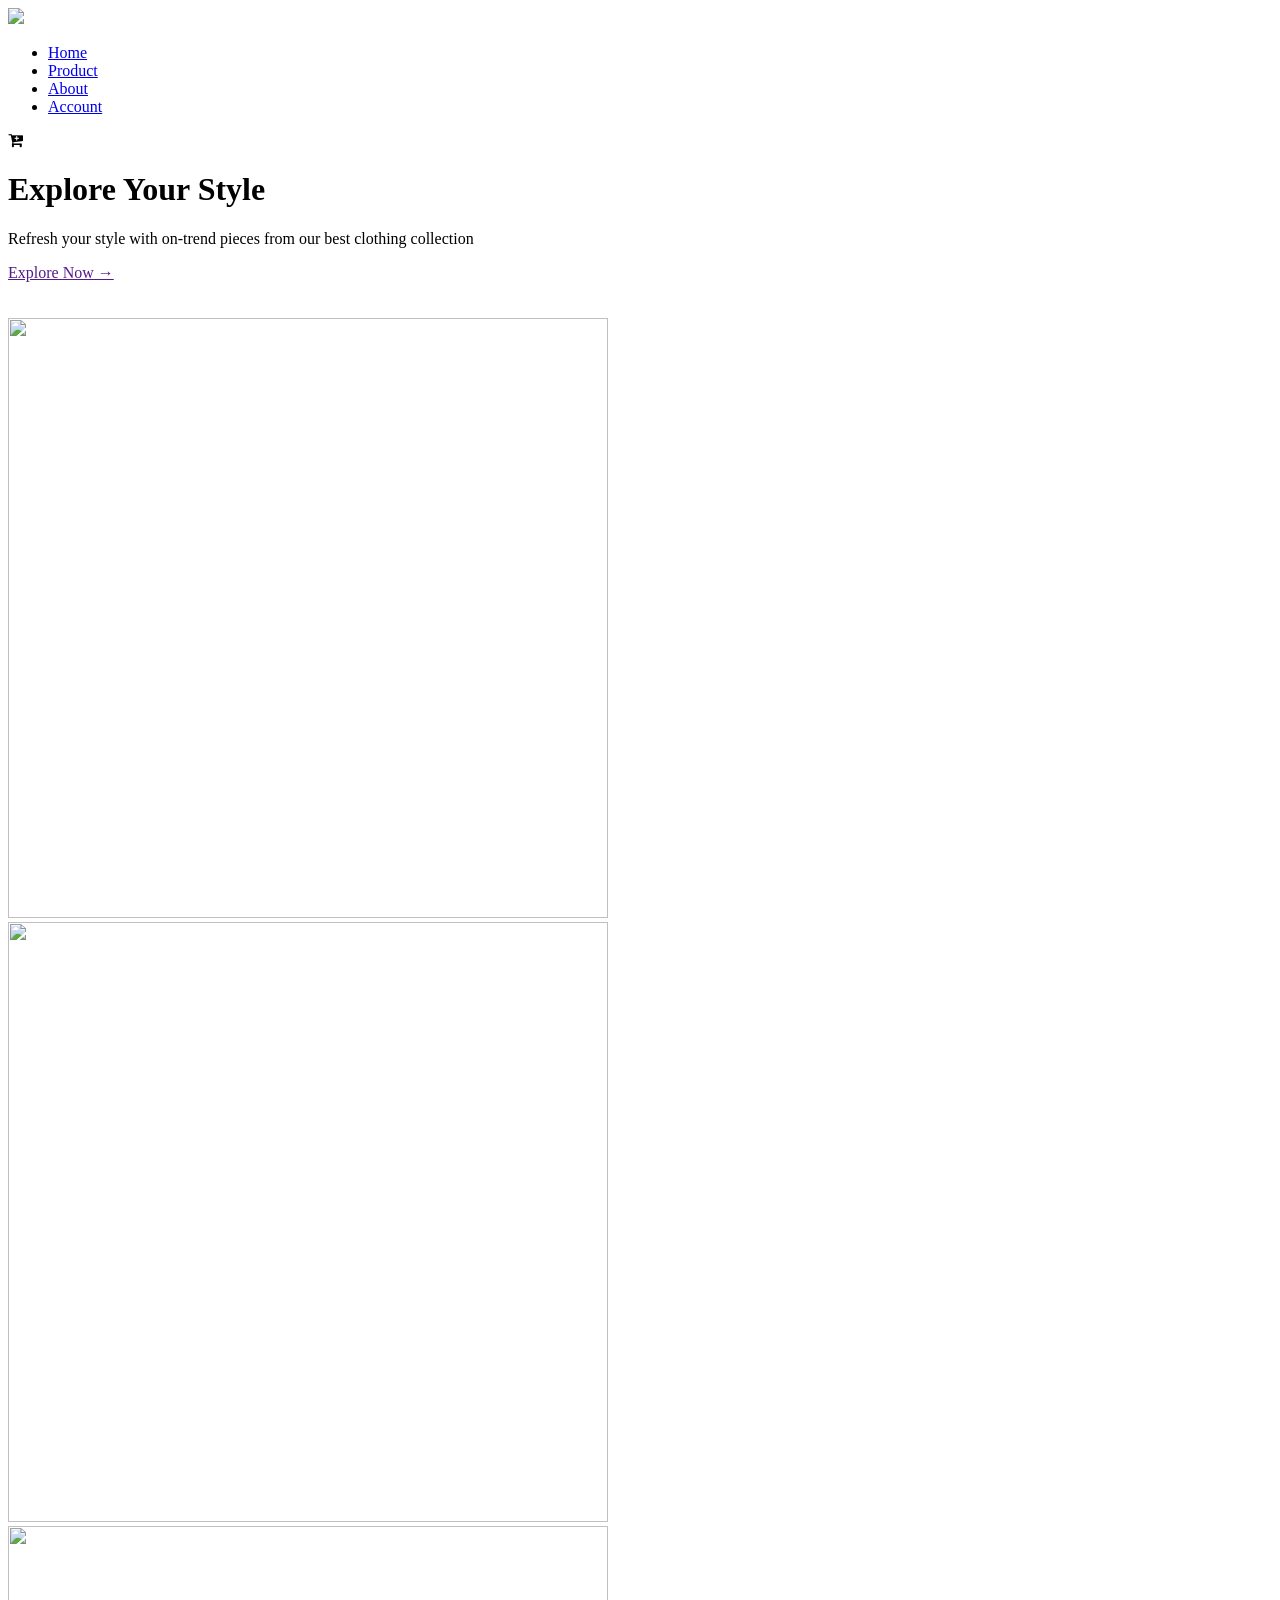
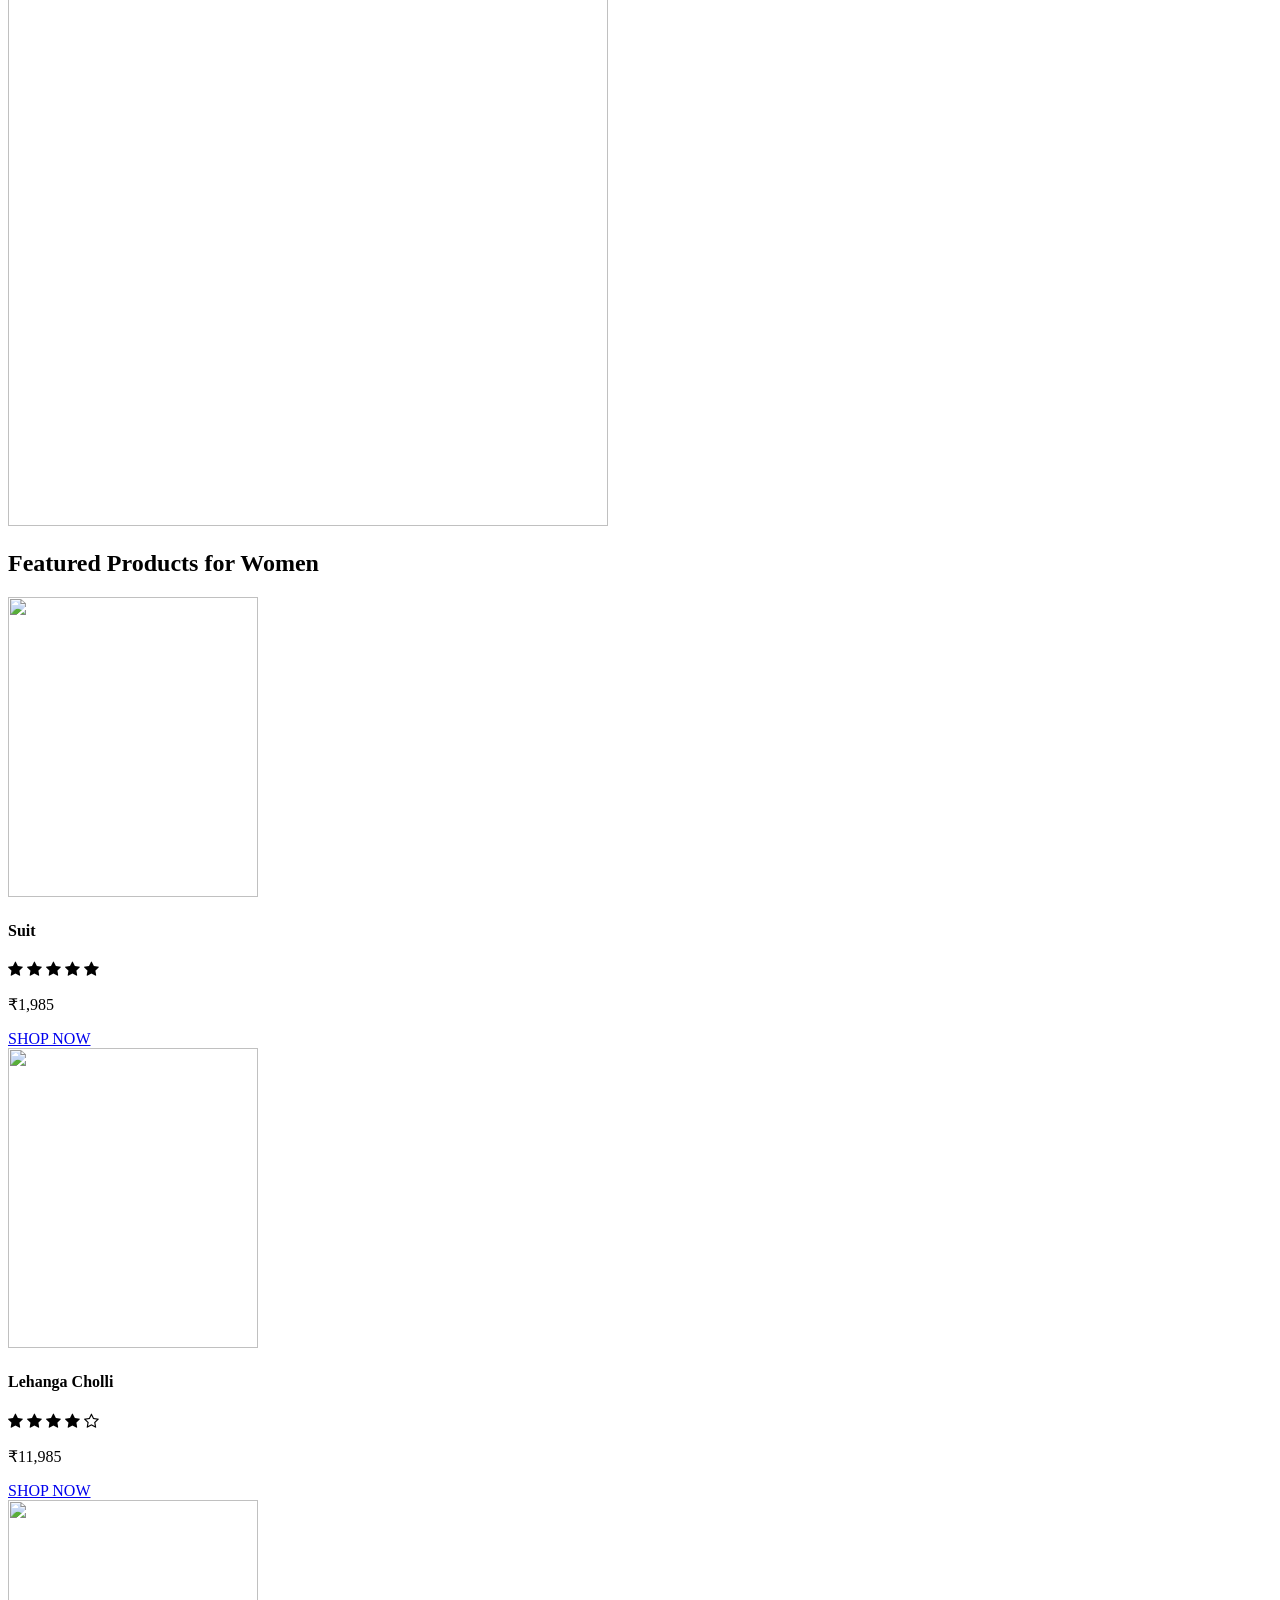
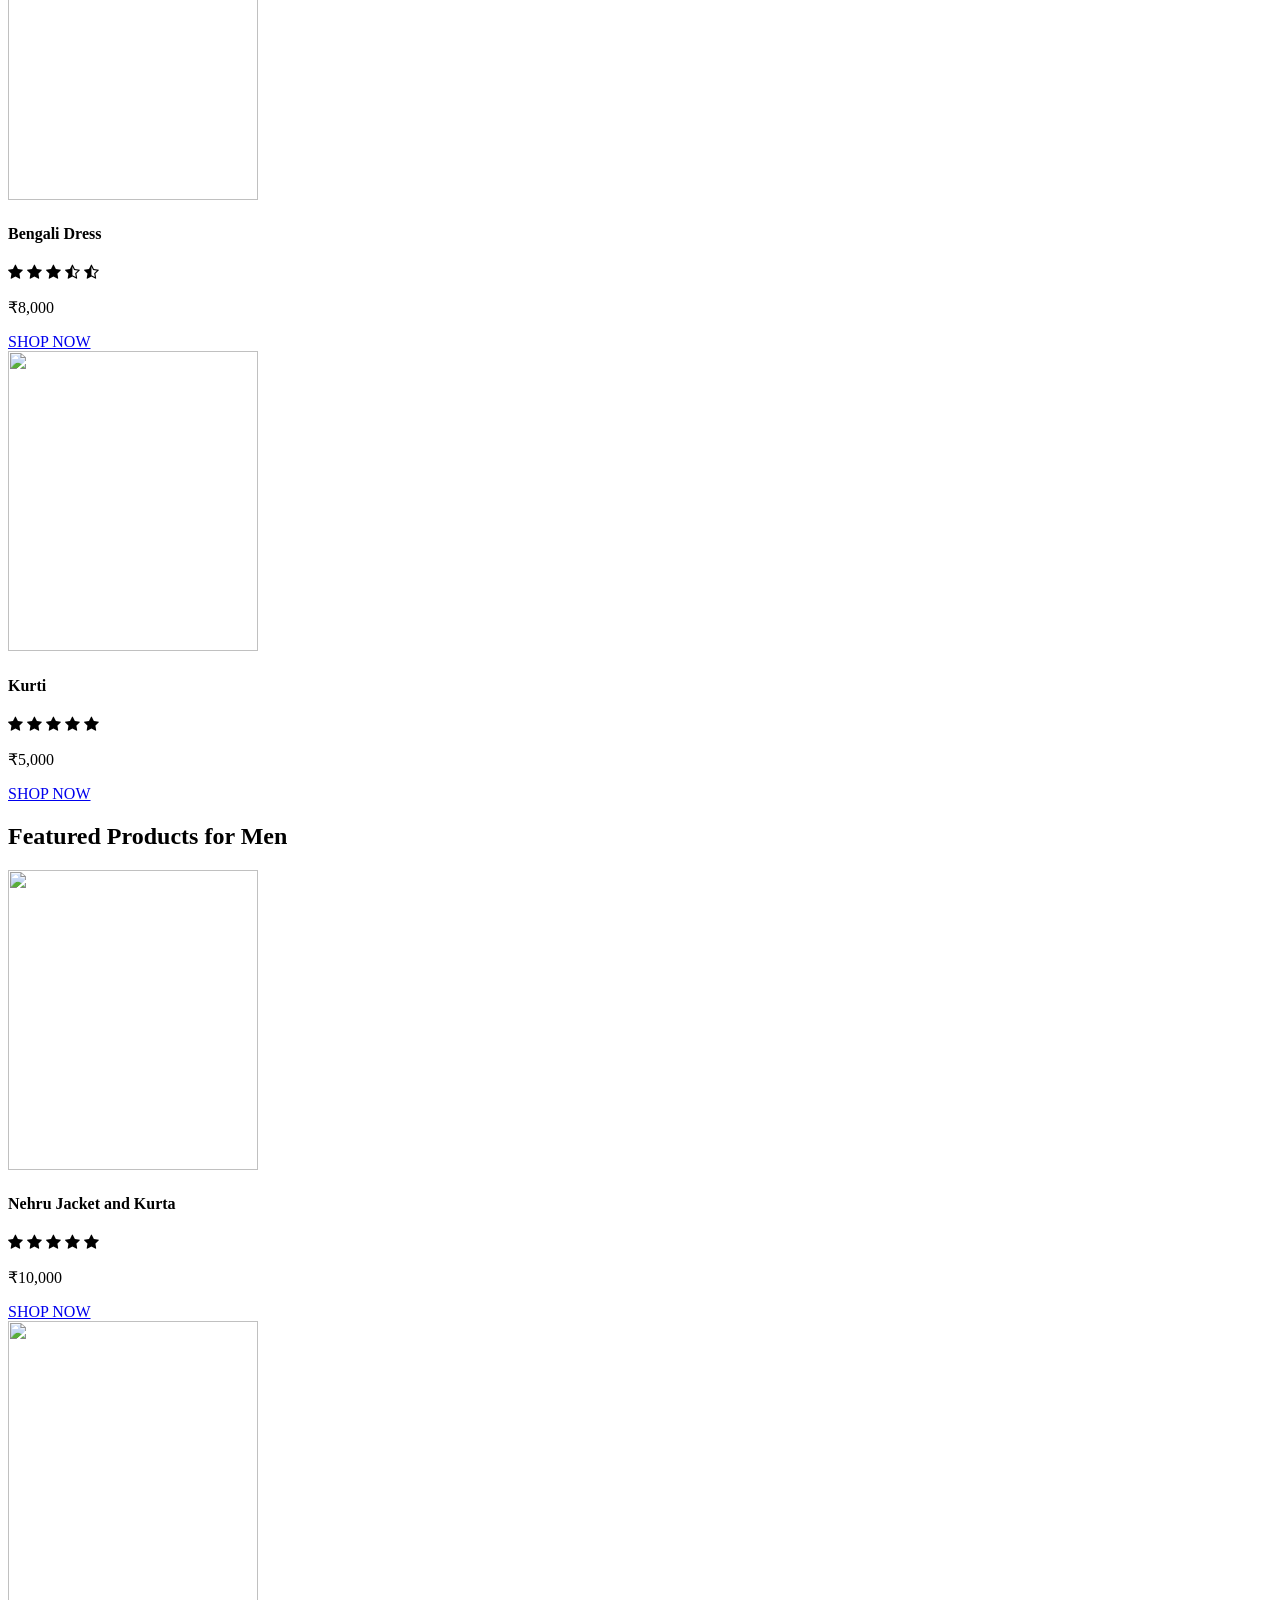
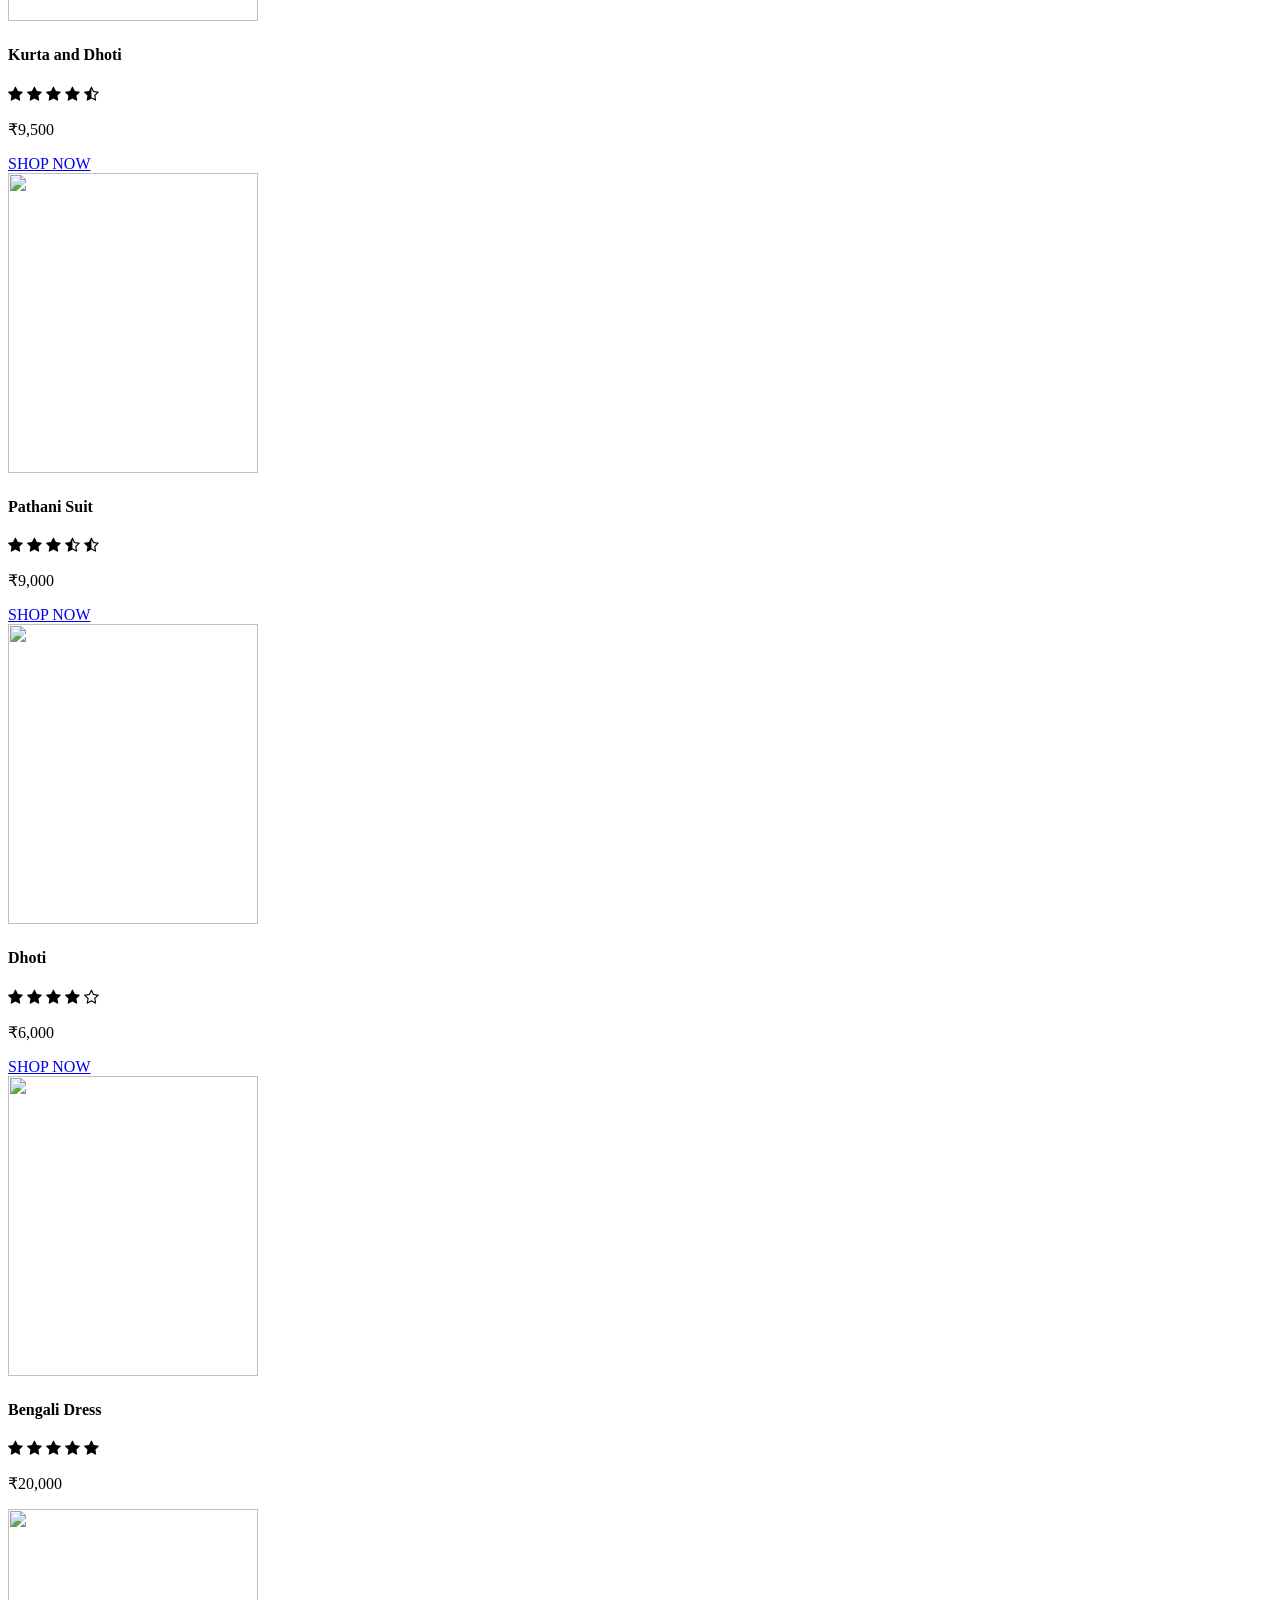
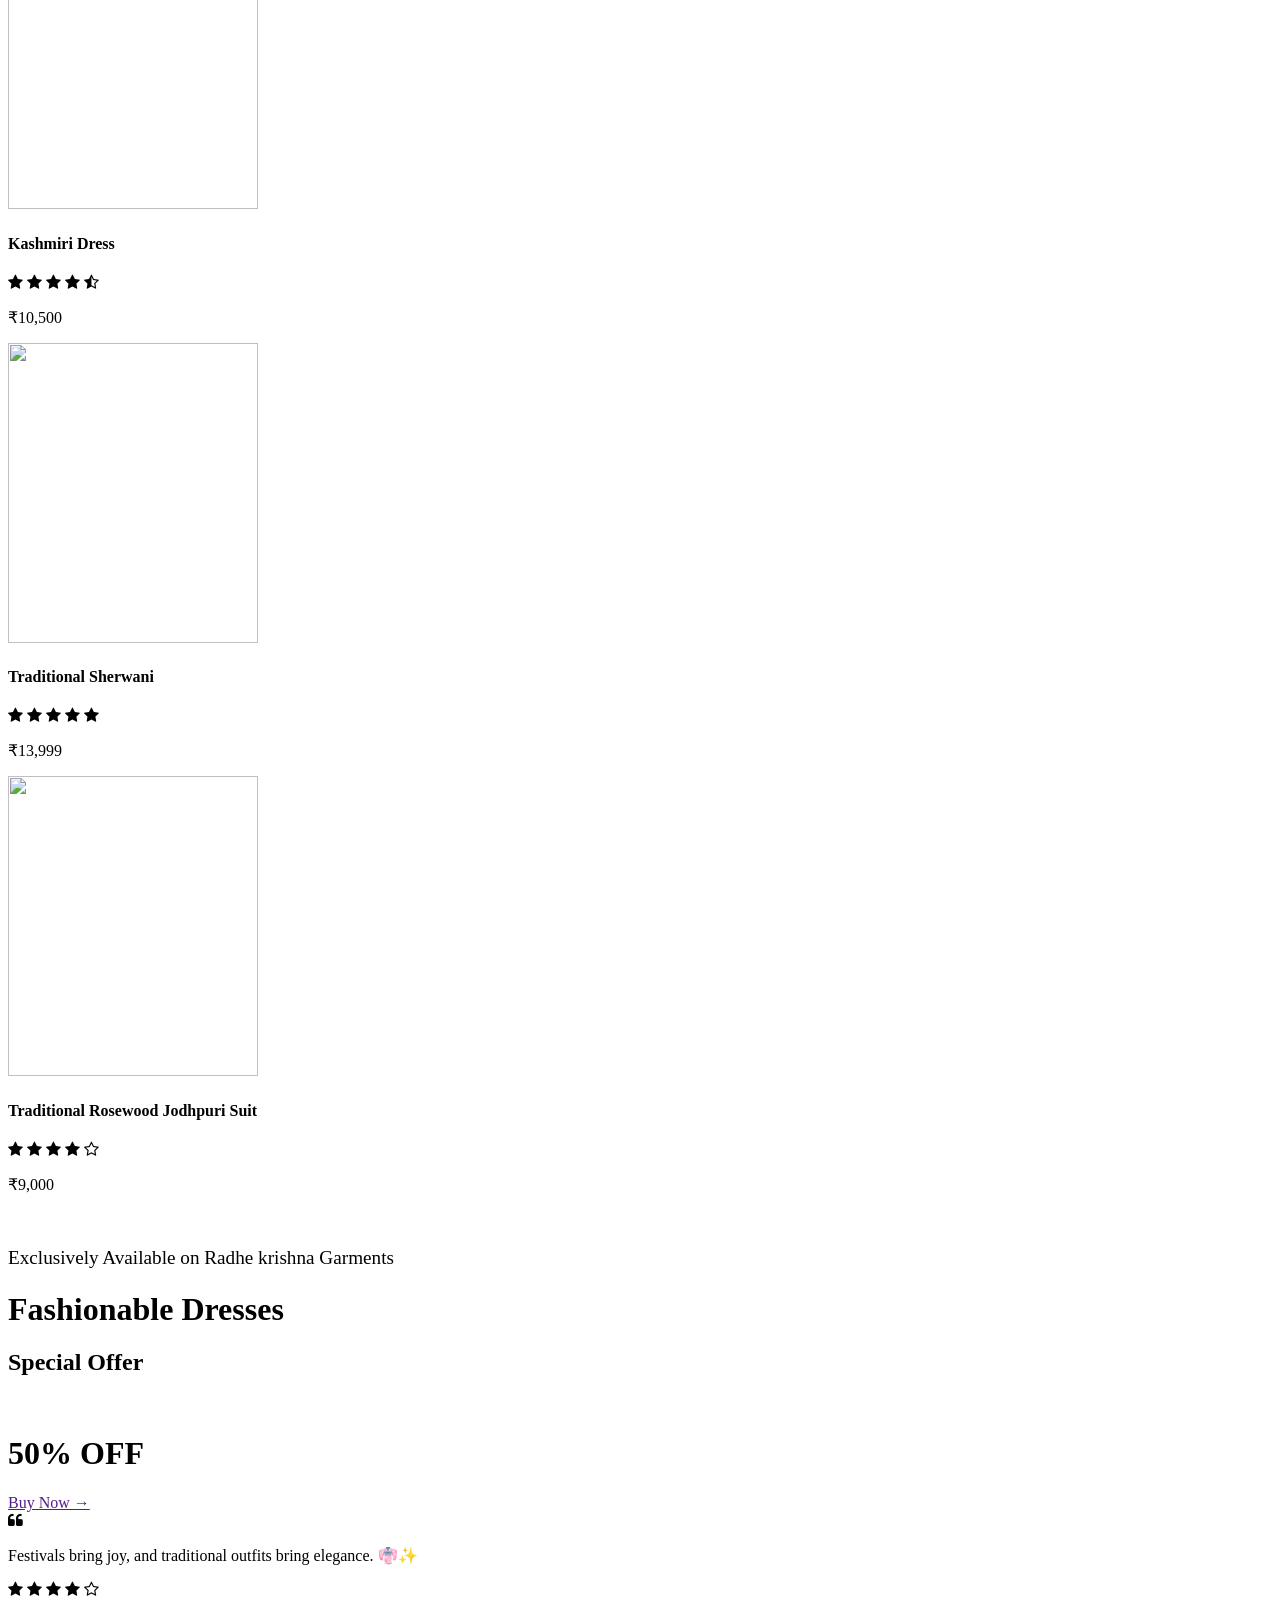
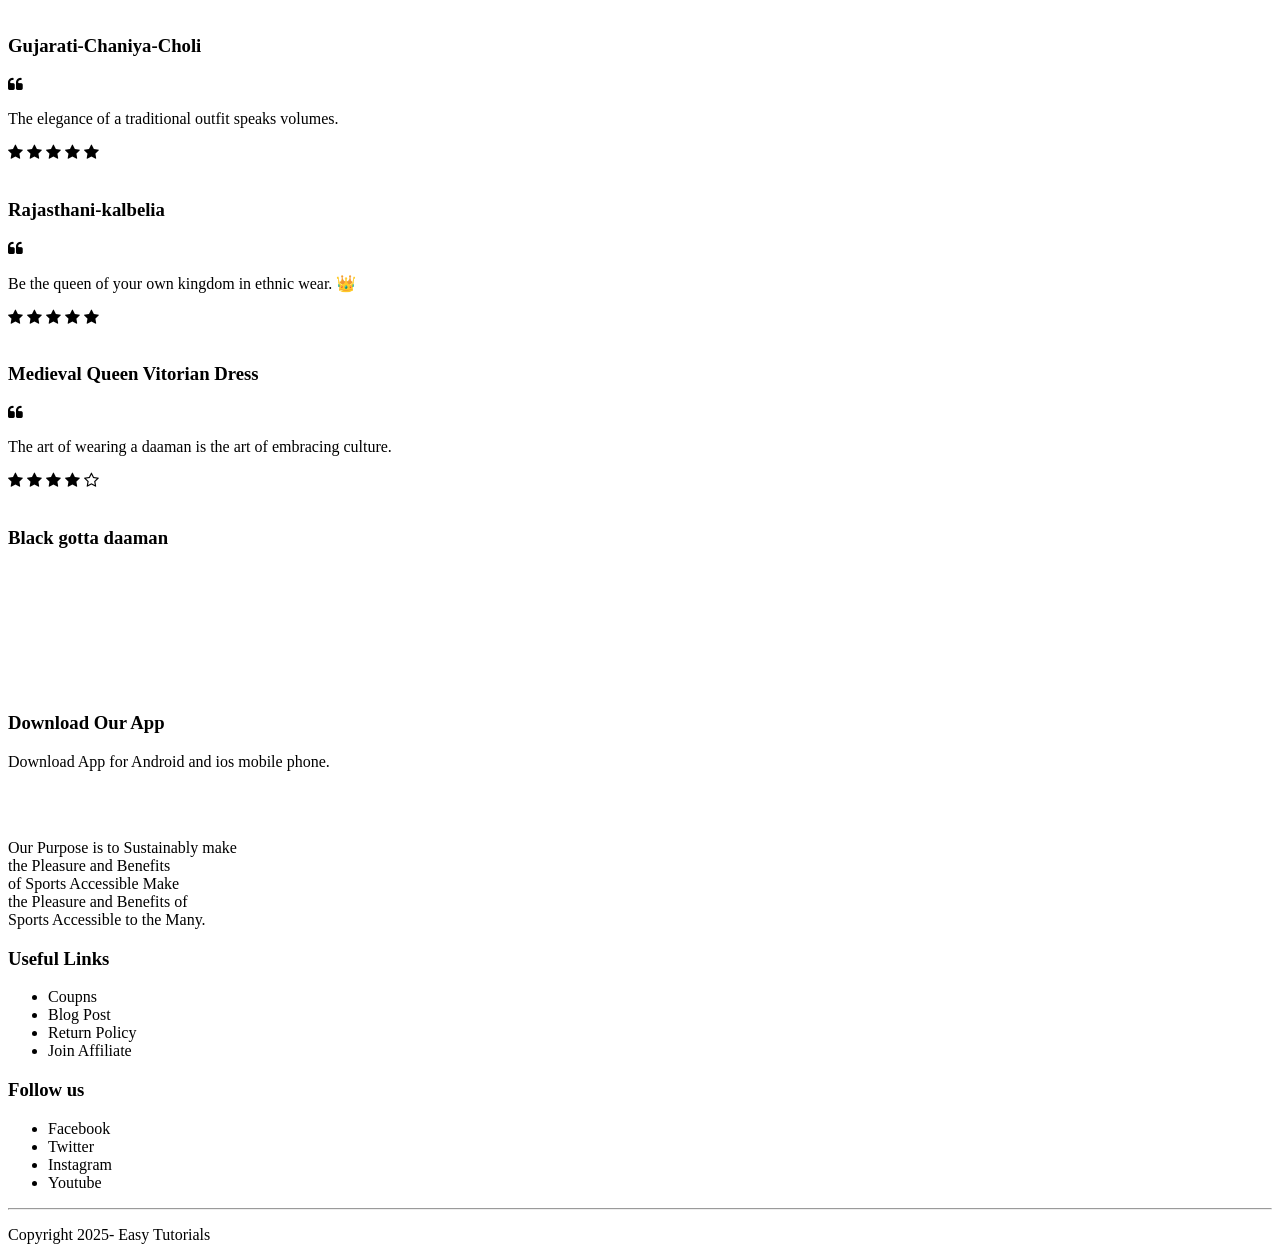
==== index.html @ 574be446 "Add files via upload" ====
<!DOCTYPE html>
<html lang="en">

<head>
    <meta charset="UTF-8">
    <meta name="viewport" content="width=device-width, initial-scale=1.0">
    <title>Traditional Clothing Website</title>
    <link rel="stylesheet" href="css\style.css">
    <link rel="stylesheet" href="https://cdnjs.cloudflare.com/ajax/libs/font-awesome/4.7.0/css/font-awesome.min.css">
   

</head>

<body>
    <div class="header">
        <div class="container">
            <div class="first">
                <div class="second">
                    <img src="images\radhe-krishna-garments-tohana-tohana-readymade-garment-retailers-21u9h397xd.avif"
                        width="125px">
                </div>
                <nav>
                    <ul>
                        <li><a href="#page1">Home</a> </li>
                        <li><a href="#page2">Product</a> </li>
                        <li><a href="#page4">About</a> </li>
                        <li><a href="9.html">Account</a></li>


                    </ul>
                </nav>
                <i class="fa fa-cart-plus" aria-hidden="true"></i>
            </div>
        </div>
    </div>

    <div id="page1">
        <div class="row">
            <div class="col-2">
                <h1>Explore Your Style</h1>
                <p>Refresh your style with on-trend pieces from our best clothing collection</p>
                <a href="" class="btn">Explore Now &#8594;</a>
            </div>
            <br>

            <div class="col-2"><img src="images\shopping (2).webp" alt="" width="450px">

            </div>
        </div>
    </div>
    <!-------featured categories------->
    <div id="page2">
        <div class="categories">
            <div class="small-container">
                <div class="row">
                    <div class="col-3">
                        <img src="images\image 4.jpg" alt="" width="600px" height="600px">
                    </div>
                    <div class="col-3">
                        <img src="images\shopping (1).webp" alt="" width="600px" height="600px">
                    </div>
                    <div class="col-3">
                        <img src="images\suit.webp" width="600px" height="600px">
                    </div>
                </div>
            </div>
        </div>
    </div>
    <!-------featured products------->
    <div id="page3">
        <div class="small-container">
            <h2 class="title">Featured Products for Women</h2>
            <div id="lll">
                <div class="col-4">
                    <img src="images\shopping.webp" width="250px" height="300px">
                    <h4>Suit</h4>
                    <div class="rating">
                        <i class="fa fa-star"></i>
                        <i class="fa fa-star"></i>
                        <i class="fa fa-star"></i>
                        <i class="fa fa-star"></i>
                        <i class="fa fa-star"></i>
                    </div>
                    <p>₹1,985</p>
                    <a href="1.html">SHOP NOW</a>
                </div>
                <div class="col-4">
                    <img src="images\lehnga.jpg" width="250px" height="300px">
                    <h4>Lehanga Cholli</h4>
                    <div class="rating">
                        <i class="fa fa-star"></i>
                        <i class="fa fa-star"></i>
                        <i class="fa fa-star"></i>
                        <i class="fa fa-star"></i>
                        <i class="fa fa-star-o"></i>
                    </div>
                    <p>₹11,985</p>
                    <a href="2.html">SHOP NOW</a>
                </div>
                <div class="col-4">
                    <img src="images\image7.jpg" width="250px" height="300px">
                    <h4>Bengali Dress</h4>
                    <div class="rating">
                        <i class="fa fa-star"></i>
                        <i class="fa fa-star"></i>
                        <i class="fa fa-star"></i>
                        <i class="fa fa-star-half-o"></i>
                        <i class="fa fa-star-half-o"></i>
                    </div>
                    <p>₹8,000</p>
                    <a href="3.html">SHOP NOW</a>
                </div>
                <div class="col-4">
                    <img src="images\mceu_771649651725258979975.jpg" width="250px" height="300px">
                    <h4>Kurti</h4>
                    <div class="rating">
                        <i class="fa fa-star"></i>
                        <i class="fa fa-star"></i>
                        <i class="fa fa-star"></i>
                        <i class="fa fa-star"></i>
                        <i class="fa fa-star"></i>
                    </div>
                    <p>₹5,000</p>
                    <a href="4.html">SHOP NOW</a>

                </div>
            </div>
            <h2 class="title">Featured Products for Men</h2>
            <div id="lll">
                <div class="col-4">
                    <img src="images\unnamed (1).webp" width="250px" height="300px">
                    <h4>Nehru Jacket and Kurta</h4>
                    <div class="rating">
                        <i class="fa fa-star"></i>
                        <i class="fa fa-star"></i>
                        <i class="fa fa-star"></i>
                        <i class="fa fa-star"></i>
                        <i class="fa fa-star"></i>
                    </div>
                    <p>₹10,000</p>
                    <a href="5.html">SHOP NOW</a>
                </div>
                <div class="col-4">
                    <img src="images\unnamed (2).webp" width="250px" height="300px">
                    <h4>Kurta and Dhoti</h4>
                    <div class="rating">
                        <i class="fa fa-star"></i>
                        <i class="fa fa-star"></i>
                        <i class="fa fa-star"></i>
                        <i class="fa fa-star"></i>
                        <i class="fa fa-star-half-o"></i>
                    </div>
                    <p>₹9,500</p>
                    <a href="6.html">SHOP NOW</a>
                </div>
                <div class="col-4">
                    <img src="images\unnamed.webp" width="250px" height="300px">
                    <h4>Pathani Suit</h4>
                    <div class="rating">
                        <i class="fa fa-star"></i>
                        <i class="fa fa-star"></i>
                        <i class="fa fa-star"></i>
                        <i class="fa fa-star-half-o"></i>
                        <i class="fa fa-star-half-o"></i>
                    </div>
                    <p>₹9,000</p>
                    <a href="7.html">SHOP NOW</a>
                </div>
                <div class="col-4">
                    <img src="images\14.webp" width="250px" height="300px">
                    <h4>Dhoti</h4>
                    <div class="rating">
                        <i class="fa fa-star"></i>
                        <i class="fa fa-star"></i>
                        <i class="fa fa-star"></i>
                        <i class="fa fa-star"></i>
                        <i class="fa fa-star-o"></i>
                    </div>
                    <p>₹6,000</p>
                    <a href="8.html">SHOP NOW</a>

                </div>
            </div>
            <div id="lll">
                <div class="col-4">
                    <img src="images\shopping (3).webp" width="250px" height="300px">
                    <h4>Bengali Dress</h4>
                    <div class="rating">
                        <i class="fa fa-star"></i>
                        <i class="fa fa-star"></i>
                        <i class="fa fa-star"></i>
                        <i class="fa fa-star"></i>
                        <i class="fa fa-star"></i>
                    </div>
                    <p>₹20,000</p>

                </div>
                <div class="col-4">
                    <img src="images\shopping (4).webp" width="250px" height="300px">
                    <h4>Kashmiri Dress</h4>
                    <div class="rating">
                        <i class="fa fa-star"></i>
                        <i class="fa fa-star"></i>
                        <i class="fa fa-star"></i>
                        <i class="fa fa-star"></i>
                        <i class="fa fa-star-half-o"></i>
                    </div>
                    <p>₹10,500</p>

                </div>
                <div class="col-4">
                    <img src="images\shopping (5).webp" width="250px" height="300px">
                    <h4>Traditional Sherwani</h4>
                    <div class="rating">
                        <i class="fa fa-star"></i>
                        <i class="fa fa-star"></i>
                        <i class="fa fa-star"></i>
                        <i class="fa fa-star"></i>
                        <i class="fa fa-star"></i>
                    </div>
                    <p>₹13,999</p>

                </div>
                <div class="col-4">
                    <img src="images\shopping (6).webp" width="250px" height="300px">
                    <h4>Traditional Rosewood Jodhpuri Suit</h4>
                    <div class="rating">
                        <i class="fa fa-star"></i>
                        <i class="fa fa-star"></i>
                        <i class="fa fa-star"></i>
                        <i class="fa fa-star"></i>
                        <i class="fa fa-star-o"></i>
                    </div>
                    <p>₹9,000</p>
                </div>

            </div>
        </div>
    </div>
    <!-----offer------->
    <div id="page4">

        <div class="offer">
            <div class="small-container">
                <div id="lll">
                    <div class="col-2">
                        <img style="margin-top:0px;" src="images\shopping (7).webp" alt="">
                    </div>
                    <div class="col-2">
                        <p style="font-size: larger;">Exclusively Available on Radhe krishna Garments</p>
                        <h1>Fashionable Dresses</h1>
                        <h2>Special Offer</h2><br>
                        <h1>50% OFF</h1>
                        <a href="" class="btn">Buy Now &#8594;</a>
                    </div>
                </div>
            </div>
        </div>
    </div>
    <!----testimonial------>
    <div class="testimonial">
        <div class="small-container">
            <div id="lll">
                <div class="col-3">
                    <i class="fa fa-quote-left"></i>
                    <p>Festivals bring joy, and traditional outfits bring elegance. 👘✨</p>
                    <div class="rating">
                        <i class="fa fa-star"></i>
                        <i class="fa fa-star"></i>
                        <i class="fa fa-star"></i>
                        <i class="fa fa-star"></i>
                        <i class="fa fa-star-o"></i>
                    </div>
                    <img src="images\Gujarati-Chaniya-Choli.webp" alt="">
                    <h3>Gujarati-Chaniya-Choli</h3>
                </div>
                <div class="col-3">
                    <i class="fa fa-quote-left"></i>
                    <p>The elegance of a traditional outfit speaks volumes.</p>
                    <div class="rating">
                        <i class="fa fa-star"></i>
                        <i class="fa fa-star"></i>
                        <i class="fa fa-star"></i>
                        <i class="fa fa-star"></i>
                        <i class="fa fa-star"></i>
                    </div>

                    <img src="images\Black-rajasthani-kalbelia.jpg" alt="">
                    <h3>Rajasthani-kalbelia</h3>
                </div>

                <div class="col-3">
                    <i class="fa fa-quote-left"></i>
                    <p>Be the queen of your own kingdom in ethnic wear. 👑</p>
                    <div class="rating">
                        <i class="fa fa-star"></i>
                        <i class="fa fa-star"></i>
                        <i class="fa fa-star"></i>
                        <i class="fa fa-star"></i>
                        <i class="fa fa-star"></i>
                    </div>
                    <img src="images\queen dress.jpg" alt="">
                    <h3>Medieval Queen Vitorian Dress</h3>
                </div>

                <div class="col-3">
                    <i class="fa fa-quote-left"></i>
                    <p>The art of wearing a daaman is the art of embracing culture.

                    </p>
                    <div class="rating">
                        <i class="fa fa-star"></i>
                        <i class="fa fa-star"></i>
                        <i class="fa fa-star"></i>
                        <i class="fa fa-star"></i>
                        <i class="fa fa-star-o"></i>
                    </div>
                    <img src="images\haryana.webp" alt="">
                    <h3>Black gotta daaman</h3>
                </div>
            </div>
            <br>
            <!----------brands----------->
            <div class="brands">
                <div class="small-container">
                    <div id="lll">
                        <div class="col-5">
                            <img src="images\attachment_85389084.png" alt="">
                        </div>
                        <div class="col-5">
                            <img src="images\dulhania.jpg" alt="">
                        </div>
                        <div class="col-5">
                            <img src="images\attachment_87115221.png" alt="">
                        </div>
                        <div class="col-5">
                            <img src="images\7e5f6d21795563.56307a149c3b7.jpg" alt="">
                        </div>
                        <div class="col-5">
                            <img src="images\images.jpg" alt="">
                        </div>
                        <div class="col-5">
                            <img src="images\1ee4a4116099839.605b3e526365c.jpg" alt="">
                        </div>
                    </div>
                </div>
            </div>
            <!------footer-------->
            <div class="footer">
                <div class="container">
                    <div id="lll">
                        <div class="footer-col-1">

                            <h3>Download Our App</h3>
                            <p>Download App for Android and ios mobile phone.</p>
                            <div class="app-logo">
                                <img src="images\Download_on_the_App_Store_Badge.svg.png" alt="" width="150px">
                                <img src="images\en_badge_web_generic.png" alt="" width="150px">

                            </div>
                        </div>


                        <div class="footer-col-2">
                            <img src="images\radhe-krishna-garments-tohana-tohana-readymade-garment-retailers-21u9h397xd.avif"
                                alt="">
                            <p>Our Purpose is to Sustainably make<br> the Pleasure and Benefits <br>of Sports Accessible
                                Make<br> the Pleasure and Benefits of <br>Sports Accessible to the Many. </p>
                        </div>

                        <div class="footer-col-3">
                            <h3>Useful Links</h3>
                            <ul>
                                <li> Coupns</li>
                                <li>Blog Post</li>
                                <li>Return Policy</li>
                                <li>Join Affiliate</li>
                            </ul>
                        </div>
                    </div>
                </div>

                <div class="footer-col-4">
                    <h3>Follow us</h3>
                    <ul>
                        <li>Facebook</li>
                        <li>Twitter</li>
                        <li>Instagram</li>
                        <li>Youtube</li>
                    </ul>
                </div>
                <hr>
                <p class="copyright">Copyright 2025- Easy Tutorials</p>
            </div>

        </div>
    </div>




</body>


</html>
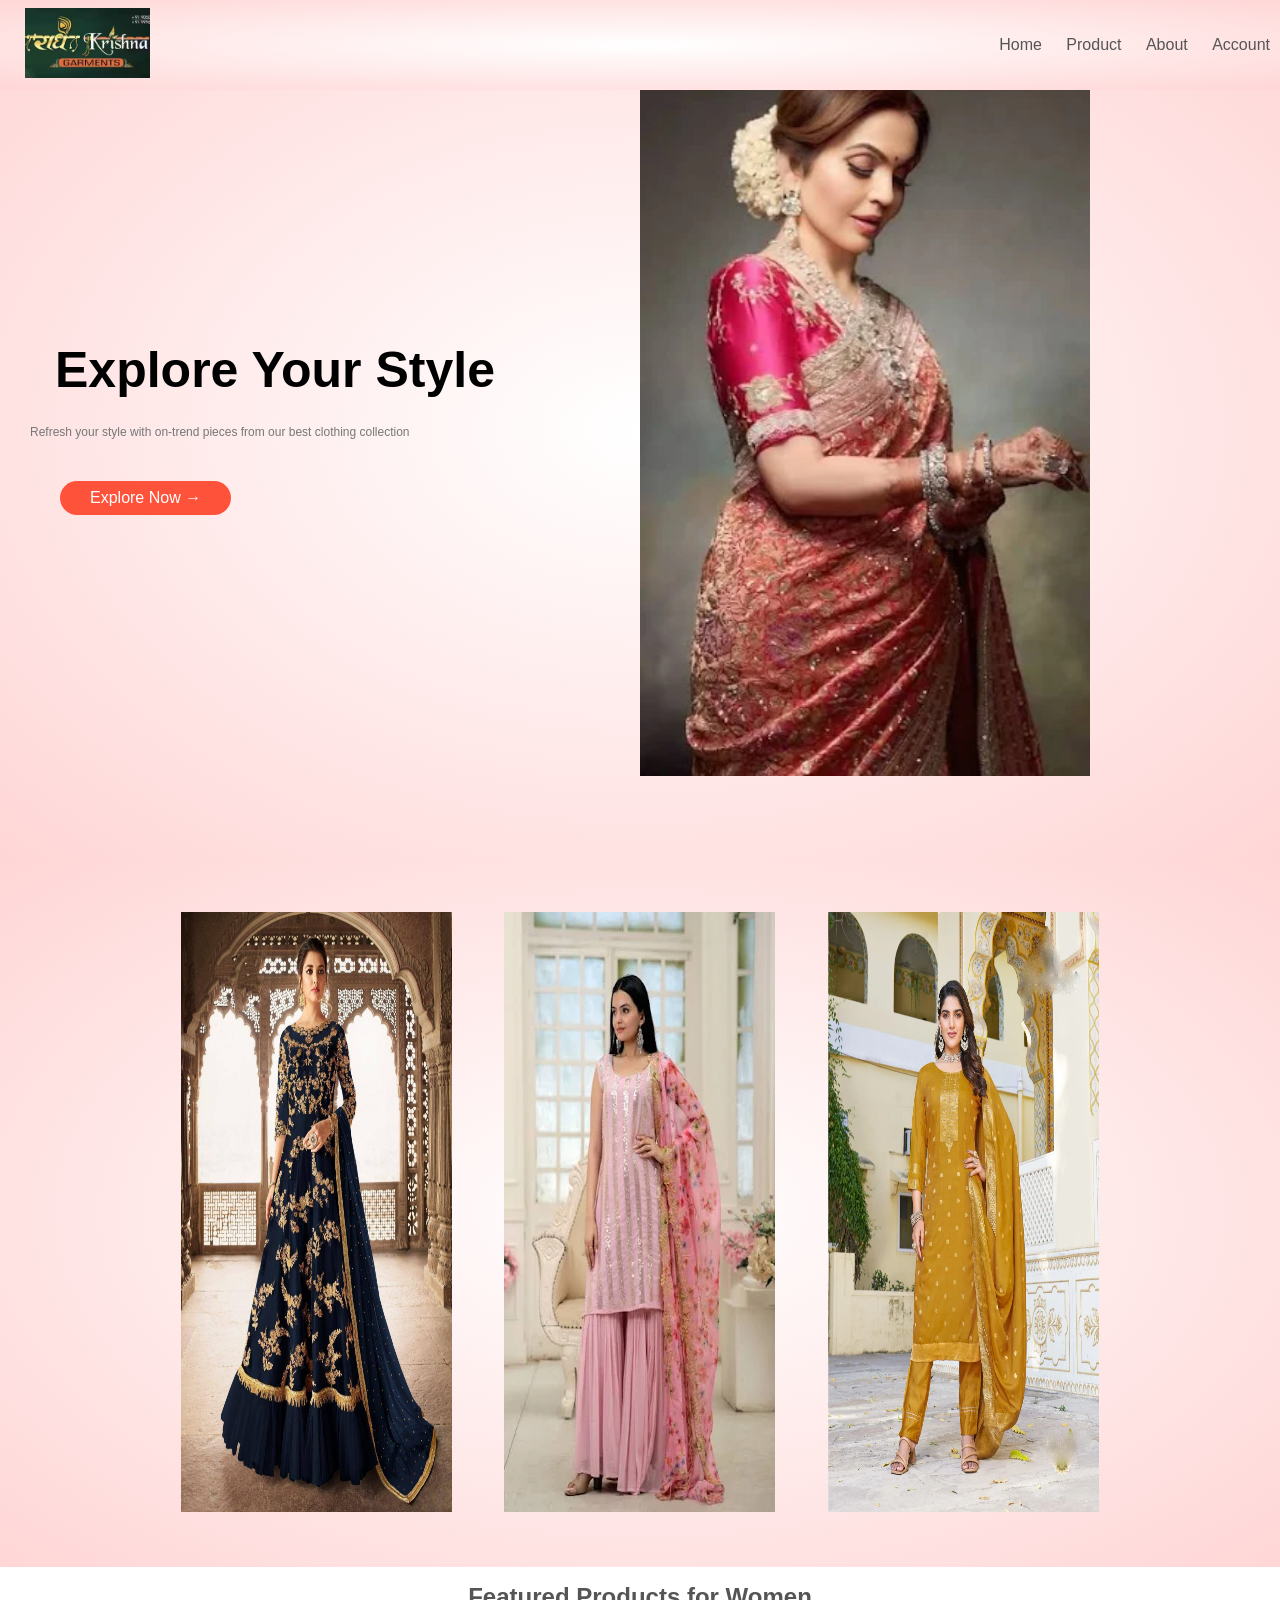
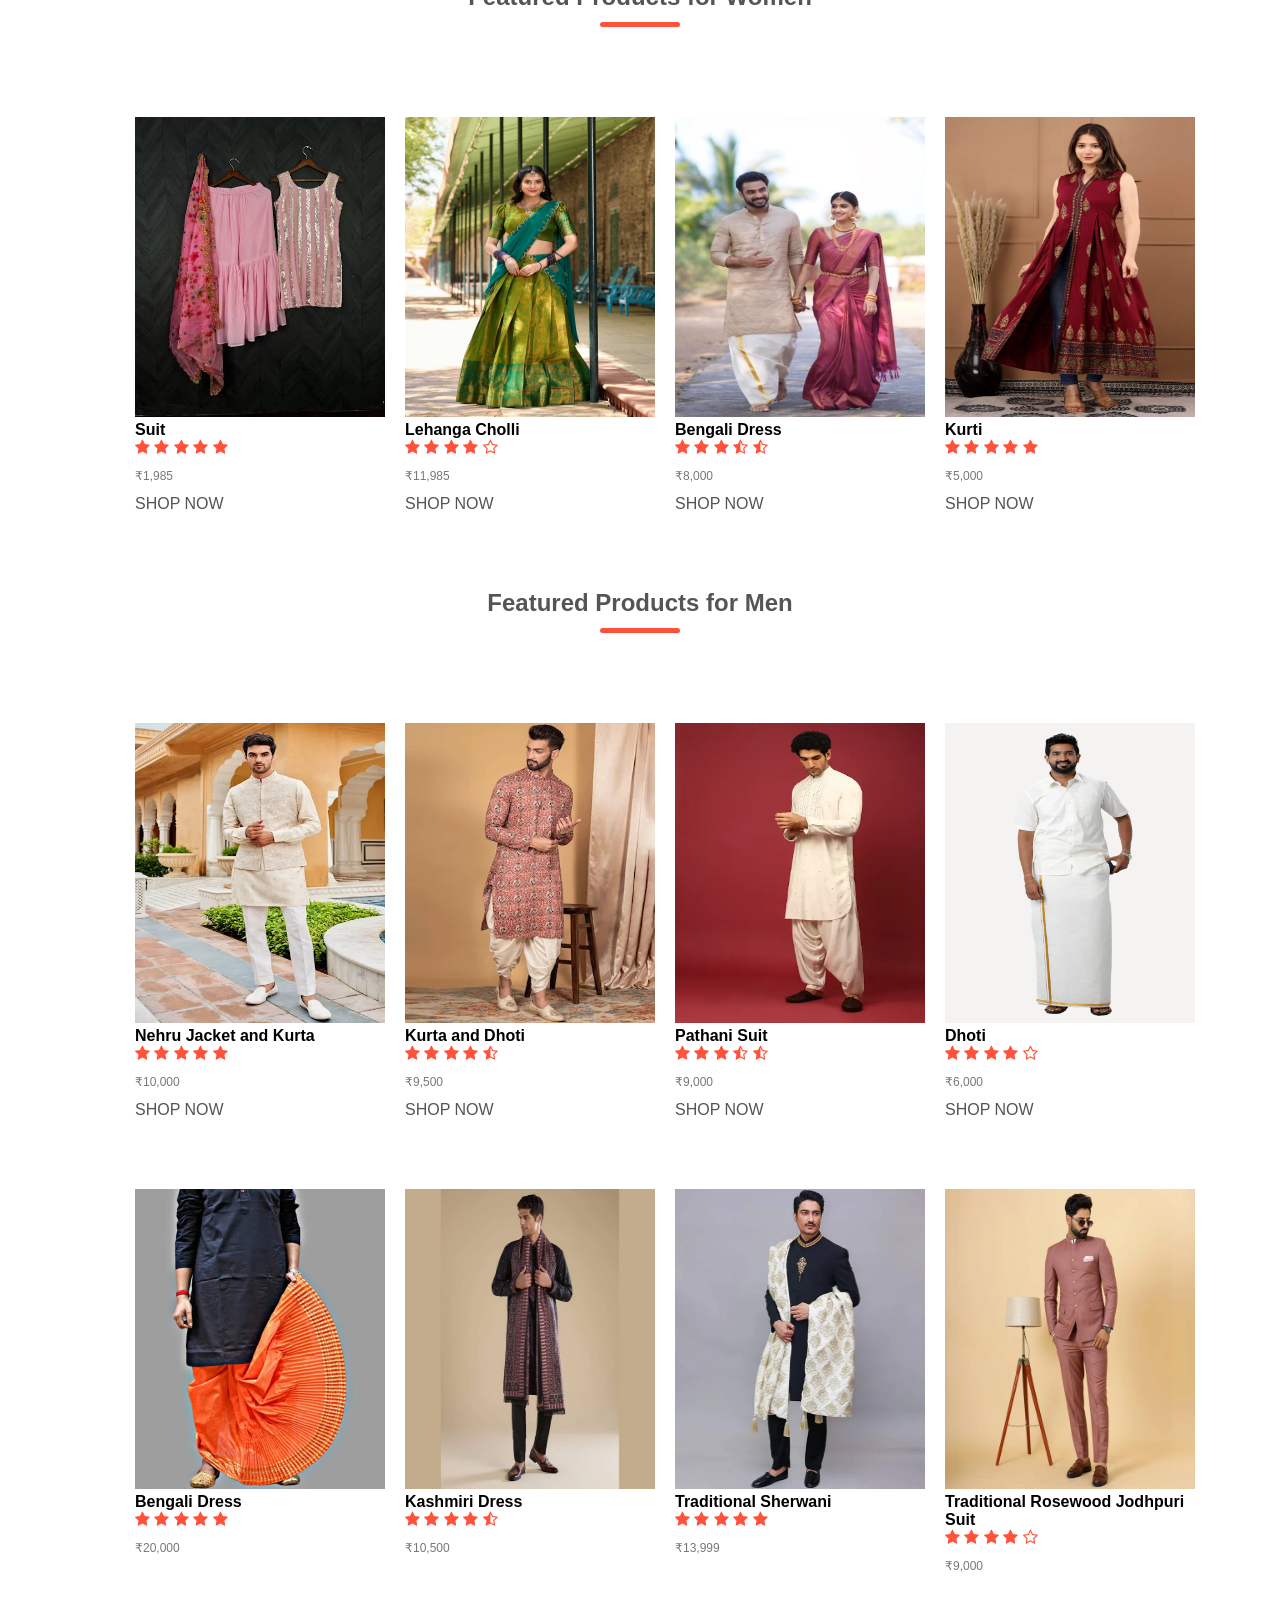
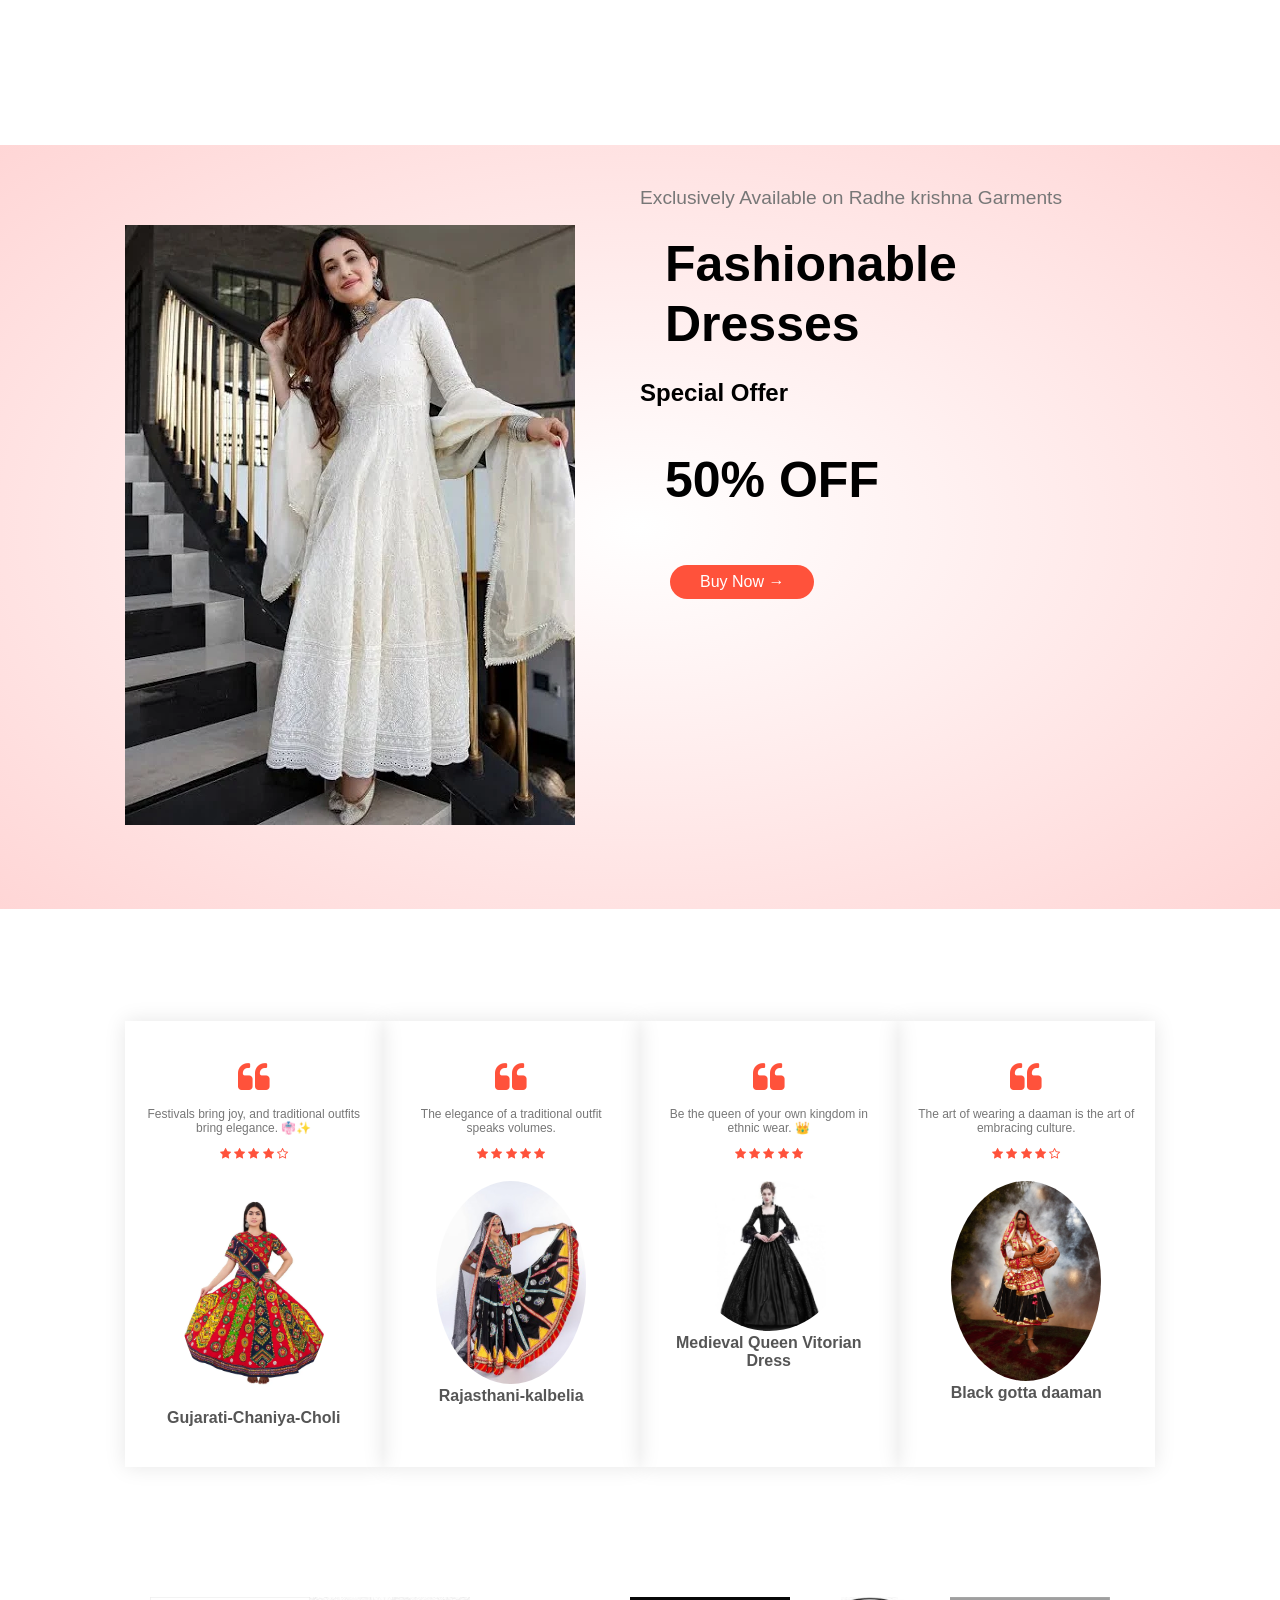
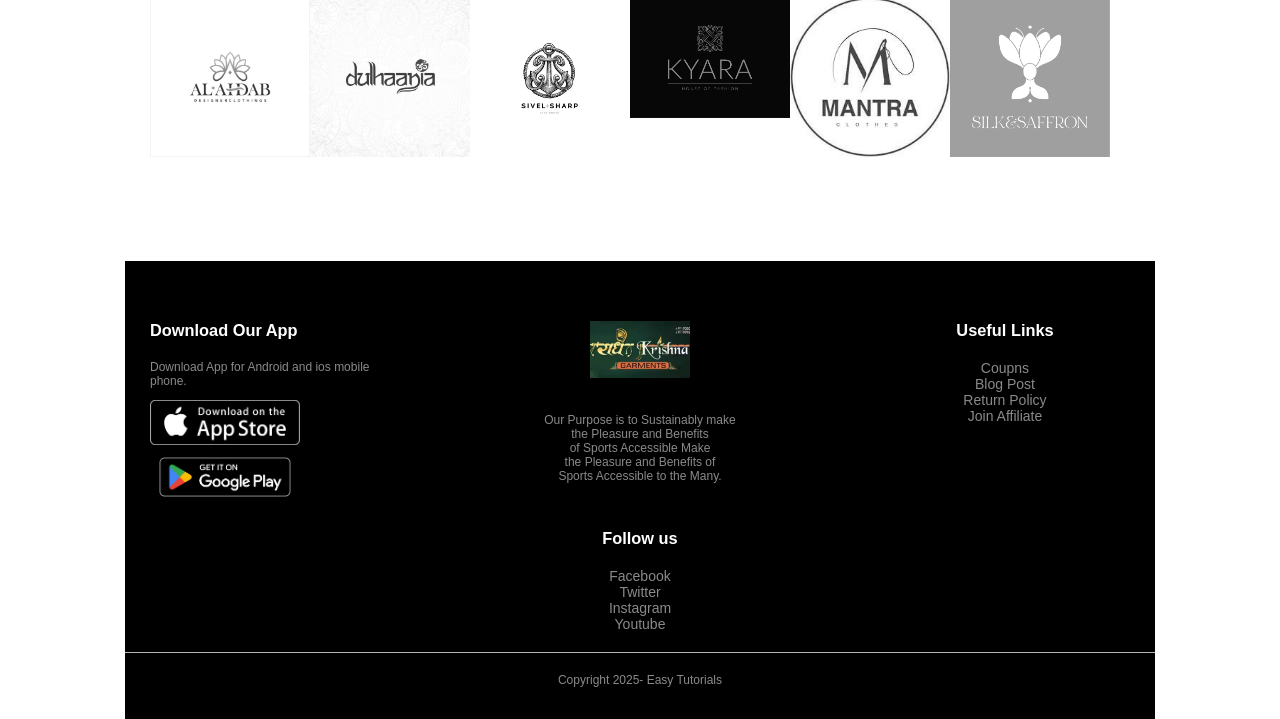
==== commit fa38edfa: "Update print statement from 'Hello' to 'Goodbye'" ====
--- a/index.html
+++ b/index.html
@@ -5,7 +5,7 @@
     <meta charset="UTF-8">
     <meta name="viewport" content="width=device-width, initial-scale=1.0">
     <title>Traditional Clothing Website</title>
-    <link rel="stylesheet" href="css\style.css">
+    <link rel="stylesheet" href="style.css">
     <link rel="stylesheet" href="https://cdnjs.cloudflare.com/ajax/libs/font-awesome/4.7.0/css/font-awesome.min.css">
    
 
@@ -16,7 +16,7 @@
         <div class="container">
             <div class="first">
                 <div class="second">
-                    <img src="images\radhe-krishna-garments-tohana-tohana-readymade-garment-retailers-21u9h397xd.avif"
+                    <img src="radhe-krishna-garments-tohana-tohana-readymade-garment-retailers-21u9h397xd.avif"
                         width="125px">
                 </div>
                 <nav>
@@ -43,7 +43,7 @@
             </div>
             <br>
 
-            <div class="col-2"><img src="images\shopping (2).webp" alt="" width="450px">
+            <div class="col-2"><img src="shopping (2).webp" alt="" width="450px">
 
             </div>
         </div>
@@ -54,13 +54,13 @@
             <div class="small-container">
                 <div class="row">
                     <div class="col-3">
-                        <img src="images\image 4.jpg" alt="" width="600px" height="600px">
+                        <img src="image 4.jpg" alt="" width="600px" height="600px">
                     </div>
                     <div class="col-3">
-                        <img src="images\shopping (1).webp" alt="" width="600px" height="600px">
+                        <img src="shopping (1).webp" alt="" width="600px" height="600px">
                     </div>
                     <div class="col-3">
-                        <img src="images\suit.webp" width="600px" height="600px">
+                        <img src="suit.webp" width="600px" height="600px">
                     </div>
                 </div>
             </div>
@@ -72,7 +72,7 @@
             <h2 class="title">Featured Products for Women</h2>
             <div id="lll">
                 <div class="col-4">
-                    <img src="images\shopping.webp" width="250px" height="300px">
+                    <img src="shopping.webp" width="250px" height="300px">
                     <h4>Suit</h4>
                     <div class="rating">
                         <i class="fa fa-star"></i>
@@ -85,7 +85,7 @@
                     <a href="1.html">SHOP NOW</a>
                 </div>
                 <div class="col-4">
-                    <img src="images\lehnga.jpg" width="250px" height="300px">
+                    <img src="lehnga.jpg" width="250px" height="300px">
                     <h4>Lehanga Cholli</h4>
                     <div class="rating">
                         <i class="fa fa-star"></i>
@@ -98,7 +98,7 @@
                     <a href="2.html">SHOP NOW</a>
                 </div>
                 <div class="col-4">
-                    <img src="images\image7.jpg" width="250px" height="300px">
+                    <img src="image7.jpg" width="250px" height="300px">
                     <h4>Bengali Dress</h4>
                     <div class="rating">
                         <i class="fa fa-star"></i>
@@ -111,7 +111,7 @@
                     <a href="3.html">SHOP NOW</a>
                 </div>
                 <div class="col-4">
-                    <img src="images\mceu_771649651725258979975.jpg" width="250px" height="300px">
+                    <img src="mceu_771649651725258979975.jpg" width="250px" height="300px">
                     <h4>Kurti</h4>
                     <div class="rating">
                         <i class="fa fa-star"></i>
@@ -128,7 +128,7 @@
             <h2 class="title">Featured Products for Men</h2>
             <div id="lll">
                 <div class="col-4">
-                    <img src="images\unnamed (1).webp" width="250px" height="300px">
+                    <img src="unnamed (1).webp" width="250px" height="300px">
                     <h4>Nehru Jacket and Kurta</h4>
                     <div class="rating">
                         <i class="fa fa-star"></i>
@@ -141,7 +141,7 @@
                     <a href="5.html">SHOP NOW</a>
                 </div>
                 <div class="col-4">
-                    <img src="images\unnamed (2).webp" width="250px" height="300px">
+                    <img src="unnamed (2).webp" width="250px" height="300px">
                     <h4>Kurta and Dhoti</h4>
                     <div class="rating">
                         <i class="fa fa-star"></i>
@@ -154,7 +154,7 @@
                     <a href="6.html">SHOP NOW</a>
                 </div>
                 <div class="col-4">
-                    <img src="images\unnamed.webp" width="250px" height="300px">
+                    <img src="unnamed.webp" width="250px" height="300px">
                     <h4>Pathani Suit</h4>
                     <div class="rating">
                         <i class="fa fa-star"></i>
@@ -167,7 +167,7 @@
                     <a href="7.html">SHOP NOW</a>
                 </div>
                 <div class="col-4">
-                    <img src="images\14.webp" width="250px" height="300px">
+                    <img src="14.webp" width="250px" height="300px">
                     <h4>Dhoti</h4>
                     <div class="rating">
                         <i class="fa fa-star"></i>
@@ -183,7 +183,7 @@
             </div>
             <div id="lll">
                 <div class="col-4">
-                    <img src="images\shopping (3).webp" width="250px" height="300px">
+                    <img src="shopping (3).webp" width="250px" height="300px">
                     <h4>Bengali Dress</h4>
                     <div class="rating">
                         <i class="fa fa-star"></i>
@@ -196,7 +196,7 @@
 
                 </div>
                 <div class="col-4">
-                    <img src="images\shopping (4).webp" width="250px" height="300px">
+                    <img src="shopping (4).webp" width="250px" height="300px">
                     <h4>Kashmiri Dress</h4>
                     <div class="rating">
                         <i class="fa fa-star"></i>
@@ -209,7 +209,7 @@
 
                 </div>
                 <div class="col-4">
-                    <img src="images\shopping (5).webp" width="250px" height="300px">
+                    <img src="shopping (5).webp" width="250px" height="300px">
                     <h4>Traditional Sherwani</h4>
                     <div class="rating">
                         <i class="fa fa-star"></i>
@@ -222,7 +222,7 @@
 
                 </div>
                 <div class="col-4">
-                    <img src="images\shopping (6).webp" width="250px" height="300px">
+                    <img src="shopping (6).webp" width="250px" height="300px">
                     <h4>Traditional Rosewood Jodhpuri Suit</h4>
                     <div class="rating">
                         <i class="fa fa-star"></i>
@@ -244,7 +244,7 @@
             <div class="small-container">
                 <div id="lll">
                     <div class="col-2">
-                        <img style="margin-top:0px;" src="images\shopping (7).webp" alt="">
+                        <img style="margin-top:0px;" src="shopping (7).webp" alt="">
                     </div>
                     <div class="col-2">
                         <p style="font-size: larger;">Exclusively Available on Radhe krishna Garments</p>
@@ -271,7 +271,7 @@
                         <i class="fa fa-star"></i>
                         <i class="fa fa-star-o"></i>
                     </div>
-                    <img src="images\Gujarati-Chaniya-Choli.webp" alt="">
+                    <img src="Gujarati-Chaniya-Choli.webp" alt="">
                     <h3>Gujarati-Chaniya-Choli</h3>
                 </div>
                 <div class="col-3">
@@ -285,7 +285,7 @@
                         <i class="fa fa-star"></i>
                     </div>
 
-                    <img src="images\Black-rajasthani-kalbelia.jpg" alt="">
+                    <img src="Black-rajasthani-kalbelia.jpg" alt="">
                     <h3>Rajasthani-kalbelia</h3>
                 </div>
 
@@ -299,7 +299,7 @@
                         <i class="fa fa-star"></i>
                         <i class="fa fa-star"></i>
                     </div>
-                    <img src="images\queen dress.jpg" alt="">
+                    <img src="queen dress.jpg" alt="">
                     <h3>Medieval Queen Vitorian Dress</h3>
                 </div>
 
@@ -315,7 +315,7 @@
                         <i class="fa fa-star"></i>
                         <i class="fa fa-star-o"></i>
                     </div>
-                    <img src="images\haryana.webp" alt="">
+                    <img src="haryana.webp" alt="">
                     <h3>Black gotta daaman</h3>
                 </div>
             </div>
@@ -325,22 +325,22 @@
                 <div class="small-container">
                     <div id="lll">
                         <div class="col-5">
-                            <img src="images\attachment_85389084.png" alt="">
-                        </div>
-                        <div class="col-5">
-                            <img src="images\dulhania.jpg" alt="">
-                        </div>
-                        <div class="col-5">
-                            <img src="images\attachment_87115221.png" alt="">
-                        </div>
-                        <div class="col-5">
-                            <img src="images\7e5f6d21795563.56307a149c3b7.jpg" alt="">
-                        </div>
-                        <div class="col-5">
-                            <img src="images\images.jpg" alt="">
-                        </div>
-                        <div class="col-5">
-                            <img src="images\1ee4a4116099839.605b3e526365c.jpg" alt="">
+                            <img src="attachment_85389084.png" alt="">
+                        </div>
+                        <div class="col-5">
+                            <img src="dulhania.jpg" alt="">
+                        </div>
+                        <div class="col-5">
+                            <img src="attachment_87115221.png" alt="">
+                        </div>
+                        <div class="col-5">
+                            <img src="7e5f6d21795563.56307a149c3b7.jpg" alt="">
+                        </div>
+                        <div class="col-5">
+                            <img src="images.jpg" alt="">
+                        </div>
+                        <div class="col-5">
+                            <img src="1ee4a4116099839.605b3e526365c.jpg" alt="">
                         </div>
                     </div>
                 </div>
@@ -354,15 +354,15 @@
                             <h3>Download Our App</h3>
                             <p>Download App for Android and ios mobile phone.</p>
                             <div class="app-logo">
-                                <img src="images\Download_on_the_App_Store_Badge.svg.png" alt="" width="150px">
-                                <img src="images\en_badge_web_generic.png" alt="" width="150px">
+                                <img src="Download_on_the_App_Store_Badge.svg.png" alt="" width="150px">
+                                <img src="en_badge_web_generic.png" alt="" width="150px">
 
                             </div>
                         </div>
 
 
                         <div class="footer-col-2">
-                            <img src="images\radhe-krishna-garments-tohana-tohana-readymade-garment-retailers-21u9h397xd.avif"
+                            <img src="radhe-krishna-garments-tohana-tohana-readymade-garment-retailers-21u9h397xd.avif"
                                 alt="">
                             <p>Our Purpose is to Sustainably make<br> the Pleasure and Benefits <br>of Sports Accessible
                                 Make<br> the Pleasure and Benefits of <br>Sports Accessible to the Many. </p>
@@ -402,4 +402,4 @@
 </body>
 
 
-</html>+</html>
--- a/style.css
+++ b/style.css
@@ -0,0 +1,282 @@
+*{
+    padding:0%;
+    margin:0%;
+    box-sizing: border-box;
+}
+.first {
+    height:10%;
+    width:100%;
+    display: flex;
+    align-items: center;
+    padding: 0px;
+    position: fixed;
+}
+.header{
+     height:10%;
+    width:100%;
+    position: fixed;
+}
+.first:hover{
+    background-color: black;
+}
+.first li:hover{
+    background-color: white;
+}
+nav {
+text-align: right;
+flex:1;
+}
+nav ul{
+    display: inline-block;
+    list-style-type: none;
+}
+nav ul li{
+    display: inline-block;
+    margin-right: 20px;
+}
+a{
+    text-decoration: none;
+    color:#555;
+}
+body{
+    font-family: Verdana, Geneva, Tahoma, sans-serif;
+}
+.container{
+    max-width: 13000px;
+    margin: auto;
+    padding-left: 25px;
+    padding-right: 25px;
+
+}
+#page1{
+     background: radial-gradient(#fff,#ffd6d6);
+}
+#page2{
+     background: radial-gradient(#fff,#ffd6d6);
+}
+#page4{
+     background: radial-gradient(#fff,#ffd6d6);
+}
+
+.row{
+    display: flex;
+    align-items: center;
+    flex-wrap:wrap;
+    justify-content: space-around;
+    padding: 30px;
+}
+.col-2{
+    flex-basis: 50%;
+    min-width: 300px;
+}
+.col-2 img{
+    max-width:100%;
+    padding:50px 0;
+}
+.col-2 h1{
+    font-size: 50px;
+    line-height: 60px;
+    margin:25px;
+}
+.btn{
+    display: inline-block;
+    background: #ff523b;
+    color: #fff;
+    padding: 8px 30px;
+    margin:30px;
+    border-radius: 30px;
+    transition: background 0.5;
+}
+.btn:hover{
+    background: #563434;
+}
+.header{
+    background: radial-gradient(#fff,#ffd6d6);
+}
+.categories{
+    margin:70px o;
+}
+.col-3{
+    flex-basis: 30%;
+    padding: 10px;
+    min-width: 250px;
+    margin-bottom: 30px;
+    transition: transform 1;
+}
+.col-3 img{
+    width:100%;
+}
+.small-container{
+    max-width:1080px;
+    margin: auto;
+    padding-left:25px;
+    padding-right: 25px;
+}
+.col-4 {
+    flex-basis: 25%;
+    padding: 10px;
+    margin-bottom: 50px;
+}
+.boli{
+    display: flex;
+    margin-top: 10%;
+    margin-left: 10%;
+}
+.boli .ppp{
+    margin-left: 60px;
+    margin-top: 60px;
+    font-weight: 200;
+    font-size: large;
+}
+.ppp p{
+    color: #563434;
+    font-size: large;
+    font-weight: 50;
+}
+.ppp h2{
+font-family: 'Gill Sans', 'Gill Sans MT', Calibri, 'Trebuchet MS', sans-serif;
+font-weight:1000;
+font-size: xx-large;
+}
+
+.cll{
+    display: inline-block;
+}
+#lll{
+    display: flex;
+}
+.title{
+    text-align: center;
+    margin: 0 auto 80px;
+    position: relative;
+    line-height: 60px;
+    color: #555;
+}
+.title::after{
+    content: '';
+    background:#ff523b;
+    width:80px;
+    height: 5px;
+    border-radius: 5px;
+    position: absolute;
+    bottom: 0;
+    left:50%;
+    transform: translateX(-50%);
+}
+.rating .fa{
+    color:#ff523b;
+}
+.col-4:hover{
+    transform: translateY(-25px);
+}
+/*------offer---------*/
+
+
+.offer{
+    background: radial-gradient(#fff,ffd6d6);
+    margin-top: 100px;
+    padding: 30px 0;
+}
+.col-2 .offer-img{
+    padding: 50px;
+}
+small{
+    color: #555;
+}
+/*-------testimonial---------*/
+
+
+.testimonial{
+    padding-top: 100px;
+}
+.testimonial .col-3{
+    text-align: center;
+    padding: 40px 20px;
+    box-shadow: 0 0 20px 0px rgba(0,0,0,0.1);
+    cursor:pointer;
+    transition: transform 0.5s;
+}
+.testimonial .col-3 img{
+    width:150px;
+    margin-top: 20px;
+    border-radius: 50%;
+}
+.testimonial .col-3:hover{
+    transform: translateY(-10px);
+}
+.fa.fa-quote-left{
+    font-size: 34px;
+    color:#ff523b;
+}
+.col-3,p{
+    font-size: 12px;
+    margin: 12px 0;
+    color:#777;
+
+}
+.testimonial .col-3 h3{
+    font-weight: 600;
+    color: #555;
+    font-size: 16px;
+}
+/*-------brands-------*/
+.brands{
+    margin:100px auto;
+}
+.col-5{
+    width: 160px;
+}
+.col-5 img{
+    width: 100%;
+    cursor:pointer;
+    filter:grayscale(100%);
+}
+.col-5 img:hover{
+    filter: grayscale(0);
+}
+/*-----footer------*/
+.footer{
+    background: #000;
+    color: #8a8a8a;
+    font-size: 14px;
+    padding: 60px 0 20px;
+}
+.footer p{
+    color: #8a8a8a;
+}
+.footer h3{
+    color: #fff;
+    margin-bottom: 20px;
+}
+.footer-col-1, .footer-col-2, .footer-col-3 ,.footer-col-4{
+    min-width: 250px;
+    margin-bottom: 20px;
+}
+.footer-col-1{
+    flex-basis: 30px;
+}
+.footer-col-2{
+    flex:1;
+    text-align: center;
+}
+.footer-col-2 img{
+    width:100px;
+    margin-bottom: 20px;
+}
+.footer-col-3,.footer-col-4{
+    flex-basis: 12%;
+    text-align: center;
+}
+ul{
+    list-style-type: none ;
+}
+.footer hr{
+border:none;
+background: #b5b5b5;
+height: 1px;
+margin: 20px 0;
+}
+.copyright{
+    text-align: center;
+}
+
